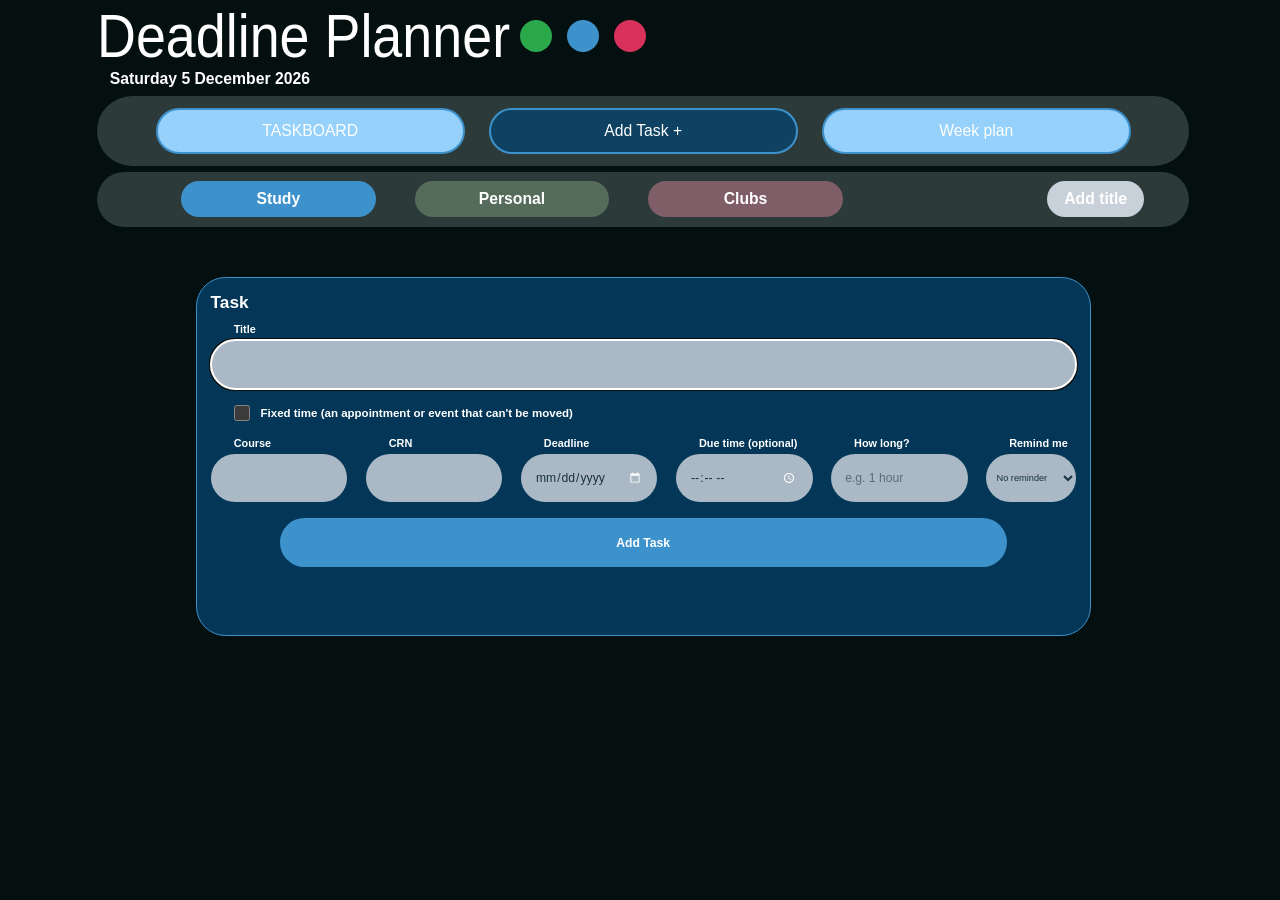
==== AddTask.html @ ea4d28c3 "Add files via upload" ====
<!DOCTYPE html>
<html lang="en">
<head>
    <meta charset="UTF-8">
    <meta name="viewport" content="width=device-width, initial-scale=1.0">
    <meta name="theme-color" content="#040f0f">
    <title>Add a task | Deadline Planner</title>
    <link rel="stylesheet" href="Study.css?v=6">
</head>
<body>
    <div class="planner-canvas planner-canvas--flow">
        <div class="planner-content">
            <header class="planner-header">
                <div class="title-row">
                    <h1>Deadline Planner</h1>
                    <div class="status-dots" role="img" aria-label="Task status colors">
                        <span class="status-dot status-dot--green"></span>
                        <span class="status-dot status-dot--blue"></span>
                        <span class="status-dot status-dot--pink"></span>
                    </div>
                </div>
                <p class="planner-date"><time datetime="2026-11-23">Monday 23 November 2026</time></p>
            </header>

            <main>
                <section class="task-toolbar task-toolbar--entry task-toolbar--three" aria-label="Taskboard actions">
                    <a class="taskboard-label taskboard-link" href="index.html">TASKBOARD</a>
                    <span class="add-task-button add-task-button--current" aria-current="page">Add Task +</span>
                    <a class="add-task-button" href="calendar.html">Week plan</a>
                </section>

                <nav class="category-nav" aria-label="Task categories">
                    <div class="category-list">
                        <button class="category category--study" data-category="study" type="button" aria-current="page">Study</button>
                        <button class="category category--personal" data-category="personal" type="button">Personal</button>
                        <button class="category category--clubs" data-category="clubs" type="button">Clubs</button>
                    </div>
                    <button class="add-category-button" type="button">Add title</button>
                </nav>

                <section class="task-entry-panel" aria-labelledby="task-entry-heading">
                    <h2 id="task-entry-heading">Task</h2>
                    <form id="task-form">
                        <label class="task-field task-field--title">
                            <span>Title</span>
                            <input name="title" type="text" maxlength="120" required autofocus>
                        </label>
                        <label class="task-fixed-toggle">
                            <input name="fixed" type="checkbox">
                            <span>Fixed time (an appointment or event that can't be moved)</span>
                        </label>
                        <div class="task-fields-grid">
                            <label class="task-field">
                                <span>Course</span>
                                <input name="course" type="text" maxlength="80">
                            </label>
                            <label class="task-field">
                                <span>CRN</span>
                                <input name="crn" type="text" maxlength="20">
                            </label>
                            <label class="task-field">
                                <span id="date-label">Deadline</span>
                                <input name="date" type="date">
                            </label>
                            <label class="task-field" id="start-time-field">
                                <span id="start-time-label">Due time (optional)</span>
                                <input name="startTime" type="time">
                            </label>
                            <label class="task-field">
                                <span>How long?</span>
                                <input name="duration" type="text" maxlength="40" placeholder="e.g. 1 hour">
                                <small id="duration-error" class="task-field__error" role="alert" hidden></small>
                            </label>
                            <label class="task-field task-field--reminder">
                                <span>Remind me</span>
                                <select name="reminder" aria-label="Remind me">
                                    <option value="">No reminder</option>
                                    <option value="10 minutes before">10 minutes before</option>
                                    <option value="1 hour before">1 hour before</option>
                                    <option value="1 day before">1 day before</option>
                                </select>
                            </label>
                        </div>
                        <div id="reminder-help" class="reminder-help" hidden>
                            <p id="reminder-help-text" class="reminder-help__text"></p>
                            <button id="enable-notifications" class="reminder-help__button" type="button" hidden>Turn on notifications</button>
                        </div>
                        <button class="task-submit-button" type="submit">Add Task</button>
                    </form>
                </section>
            </main>
        </div>
    </div>
    <script src="taskboard.js?v=9" defer></script>
</body>
</html>
---- Study.css ----
:root {
    color-scheme: dark;
    font-family: "Canva Sans", "Trebuchet MS", sans-serif;
    font-synthesis: none;
    text-rendering: optimizeLegibility;
    --canvas: #040f0f;
    --panel: #2d3a3a;
    --green: #2ba84a;
    --blue: #3e92cc;
    --pink: #d8315b;
}

* {
    box-sizing: border-box;
}

html,
body {
    min-width: 320px;
    min-height: 100%;
    margin: 0;
    background: var(--canvas);
}

body {
    color: #fff;
}

button,
input {
    color: inherit;
    font: inherit;
}

.planner-canvas {
    position: relative;
    width: min(100vw, 196.99vh, 1513px);
    aspect-ratio: 1513 / 768;
    margin: 0 auto;
    overflow: hidden;
    background: var(--canvas);
    container-type: inline-size;
    --accent-color: var(--blue);
    --accent-panel: rgba(4, 68, 113, 0.74);
    --accent-light: #95d1fb;
    --accent-field: #aab9c5;
    --accent-field-text: #18313f;
}

.planner-canvas[data-theme="personal"] {
    --accent-color: var(--green);
    --accent-panel: rgba(18, 77, 37, 0.74);
    --accent-light: #83d99a;
    --accent-field: #b1d7bc;
    --accent-field-text: #183922;
}

.planner-canvas[data-theme="clubs"] {
    --accent-color: var(--pink);
    --accent-panel: rgba(70, 15, 29, 0.74);
    --accent-light: #ed8ba1;
    --accent-field: #dfb3bf;
    --accent-field-text: #401826;
}

.planner-content {
    position: relative;
    left: 0.25cqw;
    width: 85.3cqw;
    margin: 0 auto;
    padding-top: 0;
}

.title-row {
    display: flex;
    align-items: center;
    gap: 1.1cqw;
    min-height: 5.66cqw;
    padding-left: 0;
}

.title-row h1 {
    margin: 0;
    font-size: 4.76cqw;
    font-weight: 400;
    line-height: 1.19;
    letter-spacing: 0;
    margin-right: -4.55cqw;
    transform: scaleX(0.884);
    transform-origin: left center;
    white-space: nowrap;
}

.status-dots {
    display: flex;
    align-items: center;
    gap: 1.15cqw;
}

.status-dot {
    width: 2.5cqw;
    aspect-ratio: 1;
    border-radius: 50%;
}

.status-dot--green {
    background: var(--green);
}

.status-dot--blue {
    background: var(--blue);
}

.status-dot--pink {
    background: var(--pink);
}

.planner-date {
    margin: -0.33cqw 0 0 0.97cqw;
    font-size: 1.23cqw;
    font-weight: 600;
    line-height: 1.4;
}

.task-toolbar {
    display: grid;
    grid-template-columns: 1fr 1fr;
    align-items: center;
    gap: 1.85cqw;
    height: 5.42cqw;
    margin-top: 0.48cqw;
    padding: 0 4.55cqw;
    border-radius: 4cqw;
    background: var(--panel);
}

.taskboard-label,
.add-task-button {
    display: flex;
    align-items: center;
    justify-content: center;
    height: 3.55cqw;
    margin: 0;
    border: 0.2cqw solid var(--accent-color);
    border-radius: 3cqw;
    font-size: 1.23cqw;
    font-weight: 400;
}

.taskboard-label {
    background: var(--accent-panel);
}

.add-task-button {
    background: var(--accent-light);
    cursor: pointer;
    color: #fff;
    text-decoration: none;
}

.add-task-button--current {
    background: var(--accent-panel);
    color: #fff;
    cursor: default;
    text-decoration: none;
}

.taskboard-link {
    color: #fff;
    text-decoration: none;
}

.task-toolbar--entry .taskboard-label {
    background: var(--accent-light);
}

.task-entry-panel {
    width: 82%;
    min-height: 28.1cqw;
    margin: 3.9cqw auto 0;
    padding: 1.15cqw 1.1cqw 1.25cqw;
    border: 0.1cqw solid var(--accent-color);
    border-radius: 2.3cqw;
    background: var(--accent-panel);
}

.task-entry-panel h2 {
    margin: 0 0 0.8cqw;
    font-size: 1.35cqw;
    font-weight: 600;
}

#task-form {
    display: grid;
    gap: 1.25cqw;
}

.task-field {
    display: grid;
    min-width: 0;
    gap: 0.35cqw;
    text-align: left;
}

.task-field > span {
    padding-left: 1.8cqw;
    font-size: 0.85cqw;
    font-weight: 600;
}

.task-field input,
.task-field select {
    width: 100%;
    min-width: 0;
    height: 3.8cqw;
    padding: 0 1.1cqw;
    border: 0;
    border-radius: 2cqw;
    outline-color: var(--accent-color);
    background: var(--accent-field);
    color: var(--accent-field-text);
    font-size: 0.95cqw;
}

.task-field input::placeholder {
    color: #596c79;
}

.task-fields-grid {
    display: grid;
    grid-template-columns: repeat(4, minmax(0, 1fr)) minmax(7cqw, 0.55fr);
    gap: 1.45cqw;
}

.task-field--reminder select {
    padding: 0 0.5cqw;
    font-size: 0.72cqw;
}

.task-submit-button {
    width: 84%;
    min-height: 3.8cqw;
    margin: 0 auto;
    border: 0;
    border-radius: 2cqw;
    background: var(--accent-color);
    color: #fff;
    font-size: 0.95cqw;
    font-weight: 600;
    cursor: pointer;
}

.task-submit-button:hover,
.add-task-button:hover {
    filter: brightness(1.08);
}

.task-card {
    display: flex;
    align-items: center;
    gap: 0.4cqw;
    min-height: 4cqw;
    padding: 0.25cqw 0.8cqw;
    border-radius: 2cqw;
    color: #fff;
    cursor: grab;
    user-select: none;
    text-align: left;
    transition: opacity 120ms ease, transform 120ms ease;
}

.task-card:active {
    cursor: grabbing;
}

.task-card:focus-visible {
    outline: 0.2cqw solid #fff;
    outline-offset: 0.15cqw;
}

.task-card--dragging {
    opacity: 0.45;
    transform: scale(0.98);
}

.task-column--drop-target {
    box-shadow: inset 0 0 0 0.25cqw rgba(255, 255, 255, 0.9);
}

.task-column--todo .task-card {
    background: var(--green);
}

.task-column--progress .task-card {
    background: var(--blue);
}

.task-column--done .task-card {
    background: var(--pink);
}

.task-card__details {
    flex: 1;
    min-width: 0;
}

.task-card__remove {
    display: grid;
    flex: 0 0 2.4cqw;
    width: 2.4cqw;
    height: 2.4cqw;
    place-items: center;
    padding: 0;
    border: 0;
    border-radius: 50%;
    background: rgba(0, 0, 0, 0.2);
    color: inherit;
    font-size: 1.55cqw;
    line-height: 1;
    cursor: pointer;
}

.task-card__remove:hover {
    background: rgba(0, 0, 0, 0.35);
}

.task-card__remove:focus-visible {
    outline: 0.15cqw solid #fff;
    outline-offset: 0.1cqw;
}

.task-card__title {
    display: block;
    font-size: 0.95cqw;
    font-weight: 600;
    overflow-wrap: anywhere;
}

.task-card__meta {
    display: block;
    margin-top: 0.15cqw;
    font-size: 0.65cqw;
    opacity: 0.85;
    overflow-wrap: anywhere;
}

.category-nav {
    display: flex;
    align-items: center;
    height: 4.3cqw;
    margin-top: 0.45cqw;
    padding: 0 3.5cqw;
    border-radius: 3cqw;
    background: var(--panel);
}

.category-list {
    display: flex;
    flex: 1 1 auto;
    gap: 3.05cqw;
    min-width: 0;
    margin-left: 3.05cqw;
    overflow-x: auto;
    overflow-y: hidden;
    scrollbar-width: thin;
}

.category,
.add-category-button {
    height: 2.87cqw;
    border: 0;
    border-radius: 2cqw;
    font-size: 1.23cqw;
    font-weight: 600;
    cursor: pointer;
}

.category {
    flex: 0 0 15.2cqw;
    width: 15.2cqw;
}

.category--study {
    background: #4f6472;
}

.category--personal {
    background: #566c5b;
}

.category--clubs {
    background: #805e67;
}

.category--study[aria-current="page"] {
    background: var(--blue);
}

.category--personal[aria-current="page"] {
    background: var(--green);
}

.category--clubs[aria-current="page"] {
    background: var(--pink);
}

.category--custom {
    background: var(--category-muted);
}

.category--custom[aria-current="page"] {
    background: var(--category-color);
}

.category-shell--custom {
    position: relative;
    flex: 0 0 15.2cqw;
    width: 15.2cqw;
}

.category-shell--custom .category {
    width: 100%;
    padding-right: 2.2cqw;
}

.category-remove {
    position: absolute;
    top: 50%;
    right: 0.55cqw;
    display: grid;
    width: 1.55cqw;
    height: 1.55cqw;
    padding: 0;
    transform: translateY(-50%);
    place-items: center;
    border: 0;
    border-radius: 50%;
    background: rgba(0, 0, 0, 0.28);
    color: #fff;
    font-size: 1.15cqw;
    line-height: 1;
    cursor: pointer;
}

.category-remove:hover {
    background: rgba(0, 0, 0, 0.48);
}

.add-category-button {
    flex: 0 0 7.6cqw;
    width: 7.6cqw;
    margin-left: auto;
    margin-right: 0;
    background: #c8d1d9;
}

.category-create-form {
    display: flex;
    flex: 0 0 auto;
    align-items: center;
    gap: 0.35cqw;
    margin-left: auto;
}

.category-create-form input,
.category-create-form button {
    height: 2.87cqw;
    border: 0;
    border-radius: 2cqw;
}

.category-create-form input {
    width: 9cqw;
    min-width: 0;
    padding: 0 0.7cqw;
    outline-color: var(--accent-color);
    background: var(--accent-field);
    color: var(--accent-field-text);
    font-size: 0.9cqw;
}

.category-create-form button {
    padding: 0 0.65cqw;
    background: var(--accent-color);
    color: #fff;
    cursor: pointer;
    font-size: 0.9cqw;
}

.category-create-form .category-create-cancel {
    background: var(--accent-panel);
}

.task-columns {
    display: grid;
    grid-template-columns: repeat(3, minmax(0, 20.6cqw));
    justify-content: space-between;
    margin-top: 5.2cqw;
}

.task-column--progress {
    transform: translateX(-0.6cqw);
}

.task-column {
    min-height: 27cqw;
    padding: 0.3cqw 1cqw 1cqw;
    overflow: visible;
    border: 0.1cqw solid;
    border-radius: 2.3cqw;
    text-align: center;
}

.task-column h2 {
    margin: 0;
    font-size: 2.38cqw;
    font-weight: 400;
    line-height: 3.3cqw;
}

.task-column--todo {
    border-color: var(--green);
    background: rgba(43, 168, 74, 0.61);
}

.task-column--progress {
    border-color: var(--blue);
    background: rgba(4, 68, 113, 0.74);
}

.task-column--done {
    border-color: var(--pink);
    background: #460f1d;
}

.task-list {
    display: grid;
    gap: 0.8cqw;
    margin: 2.15cqw 0 0;
    padding: 0;
    list-style: none;
}

.quick-add {
    display: block;
    height: 3.2cqw;
    margin-top: 0.2cqw;
    border-radius: 2cqw;
    background: rgba(43, 168, 74, 0.61);
}

.quick-add input {
    width: 100%;
    height: 100%;
    padding: 0 0.6cqw;
    border: 0;
    outline-color: #b7dfc2;
    border-radius: inherit;
    background: transparent;
    color: #fff;
    font-size: 0.7cqw;
    text-align: center;
}

.quick-add input::placeholder {
    color: #9cb790;
    opacity: 1;
}

.site-footer {
    position: absolute;
    right: 0;
    bottom: 0;
    left: 0;
    display: flex;
    align-items: center;
    justify-content: space-between;
    height: 1.72cqw;
    padding: 0 0.65cqw;
    border-top: 0.07cqw solid #263333;
    background: var(--canvas);
    font-size: 0.48cqw;
    font-weight: 600;
}

.footer-links {
    display: flex;
    gap: 2cqw;
}

.footer-links button {
    padding: 0;
    border: 0;
    background: none;
    cursor: pointer;
}

.canva-credit {
    padding: 0.2cqw 0.5cqw;
    border-radius: 1cqw;
    background: #2d3a3a;
    color: #fff;
    text-decoration: none;
}

.visually-hidden {
    position: absolute;
    width: 1px;
    height: 1px;
    padding: 0;
    overflow: hidden;
    clip: rect(0, 0, 0, 0);
    white-space: nowrap;
    border: 0;
}

@media (max-width: 680px) {
    .planner-canvas {
        width: 100%;
        min-height: 100vh;
        aspect-ratio: auto;
        overflow: visible;
    }

    .planner-content {
        left: 0;
        width: auto;
        padding: 24px 20px 70px;
    }

    .title-row {
        gap: 12px;
        min-height: 0;
        padding-left: 0;
    }

    .title-row h1 {
        font-size: clamp(30px, 8vw, 42px);
        margin-right: 0;
        transform: none;
        white-space: normal;
    }

    .status-dots {
        gap: 8px;
    }

    .status-dot {
        width: 12px;
        min-width: 12px;
    }

    .planner-date {
        margin: 8px 0 20px;
        font-size: 13px;
    }

    .task-toolbar {
        gap: 12px;
        height: auto;
        margin: 0;
        padding: 12px;
        border-radius: 24px;
    }

    .taskboard-label,
    .add-task-button {
        min-height: 42px;
        height: auto;
        border-width: 2px;
        border-radius: 24px;
        font-size: 12px;
    }

    .category-nav {
        flex-wrap: wrap;
        gap: 10px;
        height: auto;
        margin-top: 10px;
        padding: 12px;
        border-radius: 20px;
    }

    .category-list {
        flex: 1 1 100%;
        gap: 8px;
        margin: 0;
    }

    .category,
    .add-category-button {
        width: auto;
        min-height: 38px;
        height: auto;
        border-radius: 20px;
        font-size: 12px;
    }

    .category {
        flex: 0 0 auto;
        min-width: 100px;
    }

    .category-shell--custom {
        flex: 0 0 auto;
        width: 132px;
    }

    .category-shell--custom .category {
        width: 100%;
        padding-right: 34px;
    }

    .category-remove {
        right: 7px;
        width: 24px;
        height: 24px;
        font-size: 18px;
    }

    .add-category-button {
        flex: 0 0 auto;
        min-width: 100px;
        margin: 0 0 0 auto;
    }

    .category-create-form {
        gap: 6px;
        margin-left: auto;
    }

    .category-create-form input {
        width: 120px;
        height: 38px;
        padding: 0 12px;
        border-radius: 20px;
        font-size: 12px;
    }

    .category-create-form button {
        min-width: 38px;
        height: 38px;
        padding: 0 10px;
        border-radius: 20px;
        font-size: 12px;
    }

    .task-entry-panel {
        width: 100%;
        min-height: 0;
        margin-top: 24px;
        padding: 16px;
        border-width: 1px;
        border-radius: 24px;
    }

    .task-entry-panel h2 {
        margin-bottom: 12px;
        font-size: 18px;
    }

    #task-form {
        gap: 16px;
    }

    .task-field {
        gap: 5px;
    }

    .task-field > span {
        padding-left: 10px;
        font-size: 12px;
    }

    .task-field input,
    .task-field select {
        height: 40px;
        padding: 0 12px;
        border-radius: 20px;
        font-size: 13px;
    }

    .task-fields-grid {
        grid-template-columns: repeat(2, minmax(0, 1fr));
        gap: 12px;
    }

    .task-field--reminder select {
        font-size: 12px;
    }

    .task-submit-button {
        width: 100%;
        min-height: 42px;
        border-radius: 24px;
        font-size: 13px;
    }

    .task-columns {
        grid-template-columns: 1fr;
        gap: 18px;
        margin-top: 28px;
    }

    .task-column {
        transform: none;
        height: auto;
        min-height: 280px;
        padding: 8px 14px 14px;
        border-width: 1px;
        border-radius: 24px;
    }

    .task-column h2 {
        font-size: 24px;
        line-height: 34px;
    }

    .task-list {
        gap: 8px;
        margin-top: 12px;
    }

    .quick-add {
        height: 26px;
        border-radius: 18px;
    }

    .task-card {
        min-height: 56px;
        padding: 6px 12px;
        border-radius: 18px;
    }

    .task-card__title {
        font-size: 12px;
    }

    .task-card__meta {
        font-size: 9px;
    }

    .task-card__remove {
        flex-basis: 32px;
        width: 32px;
        height: 32px;
        font-size: 22px;
    }

    .task-card__remove:focus-visible {
        outline-width: 2px;
        outline-offset: 2px;
    }

    .task-card:focus-visible {
        outline-width: 2px;
        outline-offset: 2px;
    }

    .task-column--drop-target {
        box-shadow: inset 0 0 0 2px rgba(255, 255, 255, 0.9);
    }

    .quick-add {
        margin-top: 8px;
    }

    .quick-add input {
        padding: 0 8px;
        font-size: 11px;
    }

    .site-footer {
        position: static;
        height: 38px;
        padding: 0 10px;
        border-top-width: 1px;
        font-size: 8px;
    }

    .footer-links {
        gap: 12px;
    }

    .canva-credit {
        padding: 4px 8px;
        border-radius: 12px;
    }
}

/* ---------- Week plan, fixed-time tasks and editing ---------- */

/* Pages that need to grow taller than the fixed-ratio canvas */
.planner-canvas--flow {
    aspect-ratio: auto;
    min-height: 100vh;
    overflow: visible;
}

.planner-canvas--flow .planner-content {
    padding-bottom: 4cqw;
}

.task-toolbar--three {
    grid-template-columns: repeat(3, minmax(0, 1fr));
}

.task-field[hidden] {
    display: none;
}

.task-fields-grid:has(#start-time-field:not([hidden])) {
    grid-template-columns: repeat(5, minmax(0, 1fr)) minmax(7cqw, 0.55fr);
}

.task-fixed-toggle {
    display: flex;
    align-items: center;
    gap: 0.8cqw;
    padding-left: 1.8cqw;
    font-size: 0.9cqw;
    font-weight: 600;
    text-align: left;
    cursor: pointer;
}

.task-fixed-toggle input {
    width: 1.3cqw;
    height: 1.3cqw;
    margin: 0;
    accent-color: var(--accent-color);
    cursor: pointer;
}

.task-cancel-link {
    display: block;
    width: fit-content;
    margin: 0 auto;
    color: #fff;
    font-size: 0.85cqw;
    opacity: 0.85;
}

.task-card__edit {
    flex: 0 0 auto;
    padding: 0.35cqw 0.7cqw;
    border-radius: 2cqw;
    background: rgba(0, 0, 0, 0.2);
    color: inherit;
    font-size: 0.65cqw;
    font-weight: 600;
    text-decoration: none;
}

.task-card__edit:hover {
    background: rgba(0, 0, 0, 0.35);
}

.task-card__edit:focus-visible {
    outline: 0.15cqw solid #fff;
    outline-offset: 0.1cqw;
}

@media (max-width: 680px) {
    .planner-canvas--flow {
        min-height: 100vh;
    }

    .task-toolbar--three {
        gap: 8px;
        padding: 10px;
    }

    .task-toolbar--three .taskboard-label,
    .task-toolbar--three .add-task-button {
        font-size: 11px;
        padding: 0 4px;
        text-align: center;
    }

    .task-fields-grid:has(#start-time-field:not([hidden])) {
        grid-template-columns: repeat(2, minmax(0, 1fr));
    }

    .task-fixed-toggle {
        gap: 10px;
        padding-left: 4px;
        font-size: 13px;
    }

    .task-fixed-toggle input {
        width: 20px;
        height: 20px;
    }

    .task-cancel-link {
        font-size: 13px;
    }

    .task-card__edit {
        padding: 6px 12px;
        font-size: 11px;
    }
}

.task-field__error {
    margin-top: 6px;
    color: #ff8aa5;
    font-size: 13px;
    line-height: 1.4;
}

.task-field__error[hidden] {
    display: none;
}

/* ---- Overdue / due-soon cards ---- */
.task-card--overdue {
    box-shadow: 0 0 0 0.2cqw #ff5a5a;
}

.task-card--soon {
    box-shadow: 0 0 0 0.2cqw #ffb020;
}

.task-card__badge {
    display: inline-block;
    margin-top: 0.15cqw;
    padding: 0.05cqw 0.5cqw;
    border-radius: 1cqw;
    font-size: 0.62cqw;
    font-weight: 700;
    color: #1a1a1a;
}

.task-card__badge--overdue {
    background: #ff5a5a;
}

.task-card__badge--soon {
    background: #ffb020;
}

/* ---- Backup buttons ---- */
.data-tools {
    position: absolute;
    top: 1.3cqw;
    right: 0;
    display: flex;
    flex-wrap: wrap;
    align-items: center;
    justify-content: flex-end;
    gap: 0.5cqw 1cqw;
    max-width: 45cqw;
}

.data-tools__button {
    padding: 0.5cqw 1.4cqw;
    border: 0;
    border-radius: 2cqw;
    background: var(--accent-color);
    color: #fff;
    font: inherit;
    font-size: 0.85cqw;
    font-weight: 700;
    cursor: pointer;
}

.data-tools__button:hover {
    filter: brightness(1.12);
}

.data-tools__button:focus-visible {
    outline: 0.15cqw solid #fff;
    outline-offset: 0.15cqw;
}

.data-tools__status {
    margin: 0;
    font-size: 0.85cqw;
    color: #fff;
}

.data-tools__status[data-tone="error"] {
    color: #ff8a8a;
}

@media (max-width: 760px) {
    .task-card__badge {
        font-size: 11px;
        padding: 1px 8px;
    }

    .data-tools {
        position: static;
        justify-content: flex-start;
        max-width: none;
        gap: 10px;
        margin: 12px 0 16px;
    }

    .data-tools__button,
    .data-tools__status {
        font-size: 14px;
    }

    .data-tools__button {
        padding: 8px 18px;
    }
}

/* ---- Reminders ---- */
.reminder-help {
    display: flex;
    flex-wrap: wrap;
    align-items: center;
    gap: 0.6cqw 1cqw;
    margin: 0.9cqw 1.8cqw 0;
}

.reminder-help[hidden],
.reminder-help__button[hidden] {
    display: none;
}

.reminder-help__text {
    margin: 0;
    flex: 1 1 30cqw;
    font-size: 0.8cqw;
    line-height: 1.45;
    text-align: left;
}

.reminder-help__button {
    padding: 0.45cqw 1.2cqw;
    border: 0;
    border-radius: 2cqw;
    background: var(--accent-color);
    color: #fff;
    font: inherit;
    font-size: 0.8cqw;
    font-weight: 700;
    cursor: pointer;
}

.reminder-help__button:hover {
    filter: brightness(1.12);
}

.reminder-toasts {
    position: fixed;
    top: 16px;
    right: 16px;
    z-index: 1000;
    display: grid;
    gap: 10px;
    width: min(360px, calc(100vw - 32px));
}

.reminder-toast {
    display: flex;
    align-items: flex-start;
    justify-content: space-between;
    gap: 12px;
    padding: 12px 14px;
    border-radius: 14px;
    background: #2d3a3a;
    color: #fff;
    box-shadow: 0 0 0 2px #ffb020, 0 8px 24px rgba(0, 0, 0, 0.45);
    font-size: 14px;
    line-height: 1.4;
    text-align: left;
}

.reminder-toast strong {
    display: block;
    color: #ffb020;
}

.reminder-toast__dismiss {
    flex: 0 0 auto;
    padding: 6px 12px;
    border: 0;
    border-radius: 14px;
    background: rgba(255, 255, 255, 0.18);
    color: #fff;
    font: inherit;
    font-size: 13px;
    font-weight: 700;
    cursor: pointer;
}

.reminder-toast__dismiss:hover {
    background: rgba(255, 255, 255, 0.3);
}

@media (max-width: 760px) {
    .reminder-help {
        margin: 12px 0 0;
        gap: 8px 12px;
    }

    .reminder-help__text {
        flex: 1 1 100%;
        font-size: 13px;
    }

    .reminder-help__button {
        padding: 8px 18px;
        font-size: 14px;
    }
}
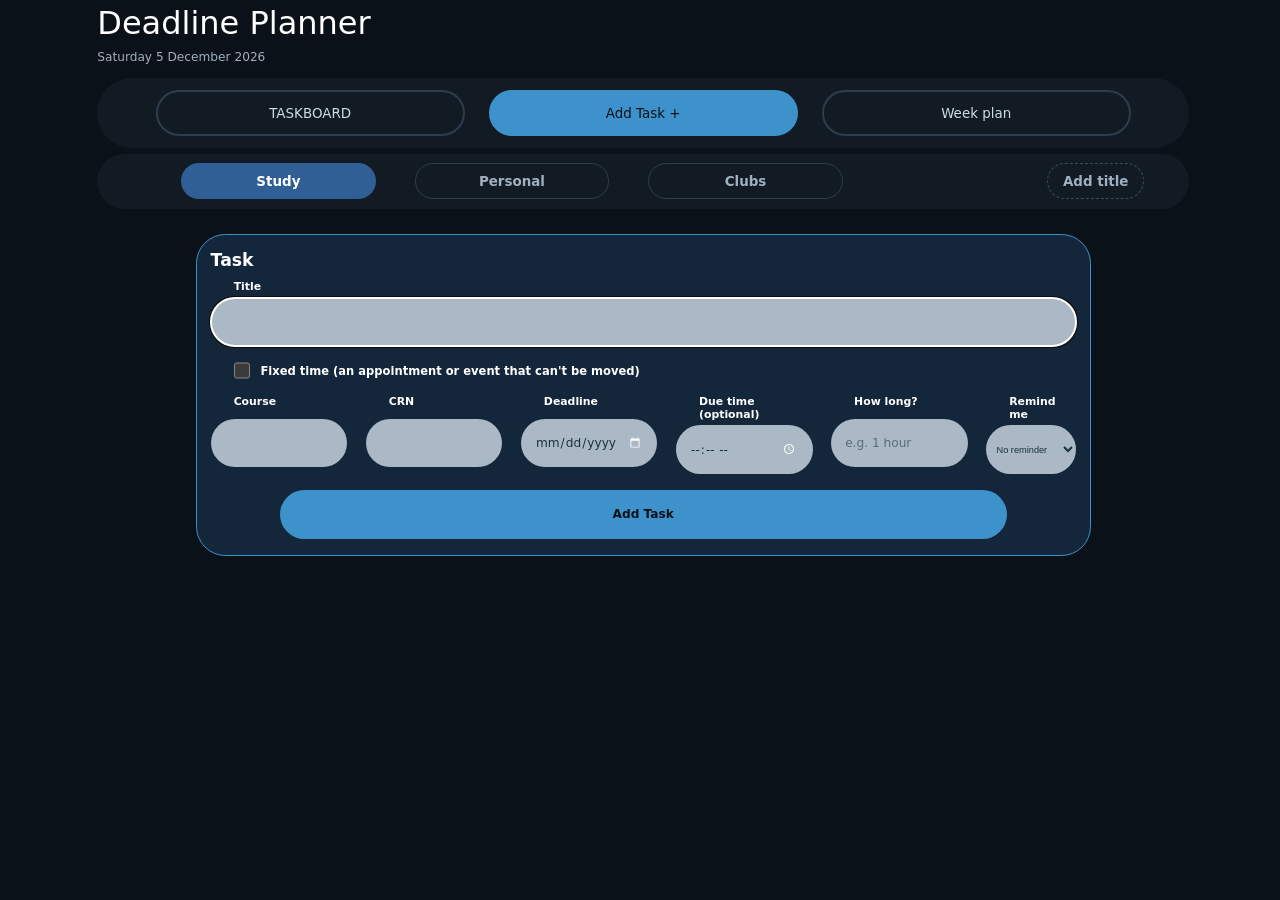
==== commit 2144c8f9: "Update AddTask.html" ====
--- a/AddTask.html
+++ b/AddTask.html
@@ -5,7 +5,7 @@
     <meta name="viewport" content="width=device-width, initial-scale=1.0">
     <meta name="theme-color" content="#040f0f">
     <title>Add a task | Deadline Planner</title>
-    <link rel="stylesheet" href="Study.css?v=6">
+    <link rel="stylesheet" href="Study.css?v=7">
 </head>
 <body>
     <div class="planner-canvas planner-canvas--flow">
--- a/Study.css
+++ b/Study.css
@@ -1210,3 +1210,277 @@
         font-size: 14px;
     }
 }
+
+/* ==========================================================================
+   Palette refresh (colours only, no layout changes)
+   Calmer dark base, readable nav buttons, status colours on the columns.
+   ========================================================================== */
+
+:root {
+    --canvas: #0b1118;
+    --panel: #121b24;
+}
+
+.planner-canvas {
+    --accent-panel: #14263a;
+    --accent-on: #0b1118;
+}
+
+.planner-canvas[data-theme="personal"] {
+    --accent-panel: #13291c;
+}
+
+.planner-canvas[data-theme="clubs"] {
+    --accent-panel: #3a1623;
+    --accent-on: #fff;
+}
+
+/* The three dots next to the title no longer match the column colours. */
+.status-dots {
+    display: none;
+}
+
+/* Navigation: the current page is the one filled button, the others are outlined. */
+.add-task-button,
+.task-toolbar--entry .taskboard-label {
+    border-color: #2d3d4d;
+    background: transparent;
+    color: #cfdbe6;
+}
+
+.add-task-button:hover,
+.task-toolbar--entry .taskboard-link:hover {
+    border-color: var(--accent-color);
+    background: rgba(255, 255, 255, 0.06);
+    filter: none;
+}
+
+.taskboard-label,
+.add-task-button--current {
+    border-color: var(--accent-color);
+    background: var(--accent-color);
+    color: var(--accent-on);
+}
+
+.task-toolbar--entry .taskboard-link {
+    color: #cfdbe6;
+}
+
+/* Buttons that sat white-on-colour now use dark text on the accent colour. */
+.task-submit-button,
+.data-tools__button,
+.reminder-help__button,
+.category-create-form button,
+.ai-button {
+    color: var(--accent-on);
+}
+
+.category-create-form .category-create-cancel {
+    color: #fff;
+}
+
+/* Category tabs: quiet when inactive, coloured when selected. */
+.category {
+    border: 1px solid #2d3d4d;
+    background: transparent;
+    color: #9fb0c0;
+}
+
+.category--study,
+.category--personal,
+.category--clubs,
+.category--custom {
+    background: transparent;
+}
+
+.category--study[aria-current="page"] {
+    border-color: transparent;
+    background: #2f5f94;
+    color: #fff;
+}
+
+.category--personal[aria-current="page"] {
+    border-color: transparent;
+    background: #2f6b45;
+    color: #fff;
+}
+
+.category--clubs[aria-current="page"] {
+    border-color: transparent;
+    background: #8a3350;
+    color: #fff;
+}
+
+.category--custom[aria-current="page"] {
+    border-color: transparent;
+    background: var(--category-color);
+    color: #fff;
+}
+
+.add-category-button {
+    border: 1px dashed #3a4c5d;
+    background: transparent;
+    color: #9fb0c0;
+}
+
+/* Columns: one neutral card colour, a coloured top edge says which status it is. */
+.task-column {
+    border-color: #1d2a37;
+}
+
+.task-column--todo {
+    border-color: #1d2a37;
+    background: #121b24;
+}
+
+.task-column--progress {
+    border-color: #1d2a37;
+    background: #121b24;
+}
+
+.task-column--done {
+    border-color: #1d2a37;
+    background: #121b24;
+}
+
+.task-column--todo .task-card,
+.task-column--progress .task-card,
+.task-column--done .task-card {
+    background: #1c2733;
+}
+
+.task-card__remove,
+.task-card__edit {
+    background: rgba(255, 255, 255, 0.1);
+}
+
+.task-card__remove:hover,
+.task-card__edit:hover {
+    background: rgba(255, 255, 255, 0.2);
+}
+
+.quick-add {
+    border: 1px dashed #2d3d4d;
+    background: transparent;
+}
+
+.quick-add input {
+    outline-color: #5fa0e0;
+}
+
+.quick-add input::placeholder {
+    color: #7d90a2;
+}
+
+.reminder-toast {
+    background: #1c2733;
+}
+
+/* Status colour: a flat bar along the top of each column (no change to the column's size). */
+.task-column {
+    position: relative;
+}
+
+.task-column::before {
+    content: "";
+    position: absolute;
+    top: 0;
+    left: 14%;
+    right: 14%;
+    height: 0.3cqw;
+    border-radius: 0 0 0.3cqw 0.3cqw;
+    background: #7f9bb8;
+    pointer-events: none;
+}
+
+.task-column--progress::before {
+    background: #e0a43a;
+}
+
+.task-column--done::before {
+    background: #4caf6a;
+}
+
+@media (min-width: 681px) {
+    .task-column h2 {
+        font-size: 1.9cqw;
+        font-weight: 500;
+    }
+}
+
+@media (max-width: 680px) {
+    .task-column::before {
+        height: 4px;
+        border-radius: 0 0 4px 4px;
+    }
+}
+
+/* ==========================================================================
+   Closer match to the design mockup (desktop sizes only, CSS only).
+   Cleaner system font, smaller title, tighter spacing, shorter columns.
+   ========================================================================== */
+
+:root {
+    font-family: system-ui, -apple-system, "Segoe UI", Roboto, "Helvetica Neue", Arial, sans-serif;
+}
+
+@media (min-width: 681px) {
+    .title-row {
+        min-height: 3.6cqw;
+    }
+
+    .title-row h1 {
+        margin-right: 0;
+        font-size: 2.5cqw;
+        font-weight: 500;
+        line-height: 1.2;
+        transform: none;
+    }
+
+    .planner-date {
+        margin: 0.2cqw 0 1cqw 0;
+        font-size: 0.95cqw;
+        font-weight: 400;
+        color: #9fb0c0;
+    }
+
+    .task-toolbar {
+        margin-top: 0;
+    }
+
+    .taskboard-label,
+    .add-task-button {
+        font-size: 1.05cqw;
+        font-weight: 500;
+    }
+
+    .category,
+    .add-category-button {
+        font-size: 1.05cqw;
+    }
+
+    .task-columns {
+        margin-top: 1.8cqw;
+    }
+
+    .task-column {
+        min-height: 19cqw;
+        text-align: left;
+    }
+
+    .task-column h2 {
+        padding-left: 0.9cqw;
+        font-size: 1.15cqw;
+        font-weight: 500;
+        line-height: 2.6cqw;
+    }
+
+    .task-list {
+        margin-top: 0.4cqw;
+    }
+
+    .task-entry-panel {
+        min-height: 0;
+        margin-top: 2cqw;
+    }
+}
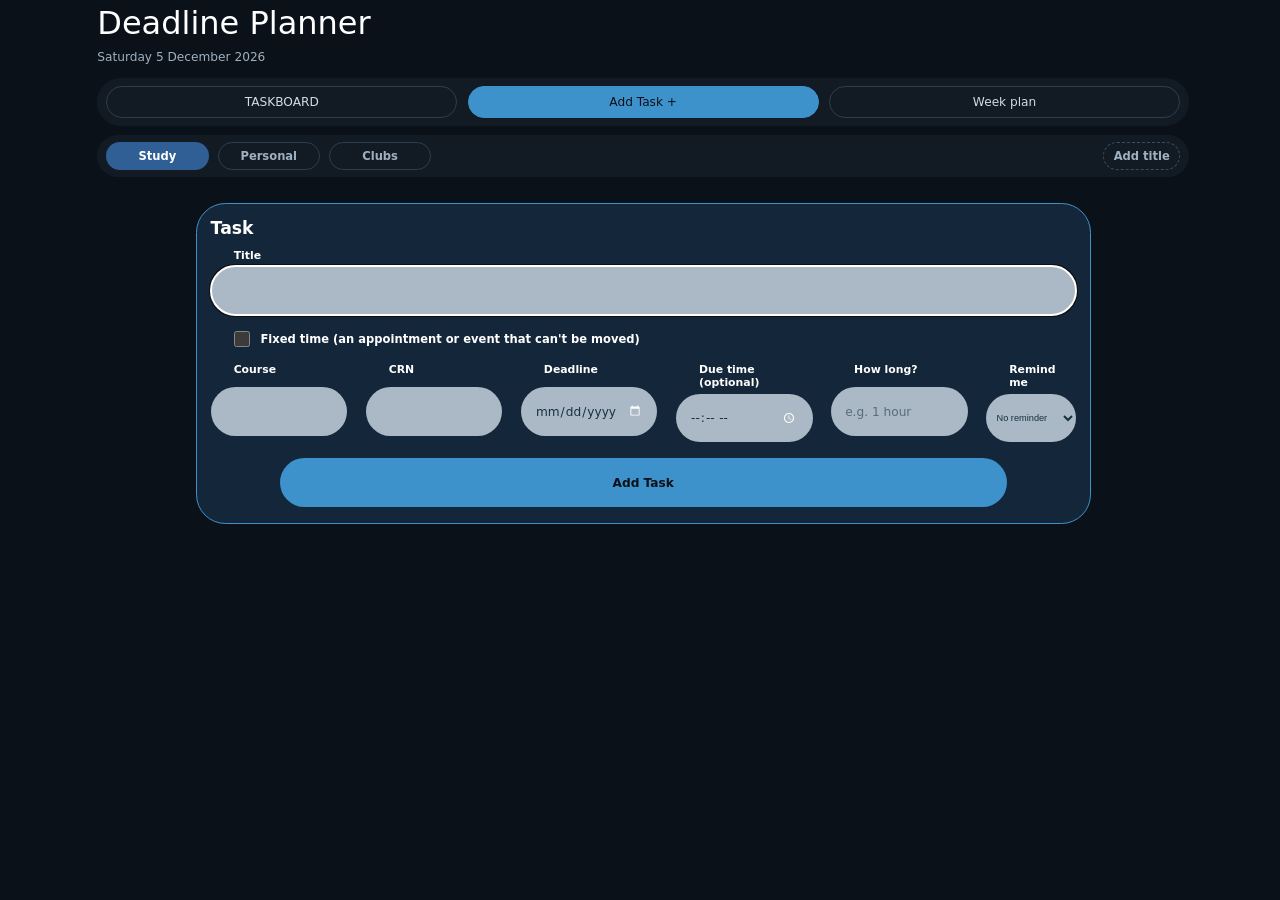
==== commit e50bb7ae: "Add files via upload" ====
--- a/AddTask.html
+++ b/AddTask.html
@@ -5,7 +5,7 @@
     <meta name="viewport" content="width=device-width, initial-scale=1.0">
     <meta name="theme-color" content="#040f0f">
     <title>Add a task | Deadline Planner</title>
-    <link rel="stylesheet" href="Study.css?v=7">
+    <link rel="stylesheet" href="Study.css?v=8">
 </head>
 <body>
     <div class="planner-canvas planner-canvas--flow">
--- a/Study.css
+++ b/Study.css
@@ -1484,3 +1484,86 @@
         margin-top: 2cqw;
     }
 }
+
+/* ==========================================================================
+   Layout match to the mockup (desktop sizes only, CSS only):
+   compact nav, small left-aligned category tabs, three equal columns.
+   ========================================================================== */
+
+@media (min-width: 681px) {
+    .data-tools {
+        top: 0.9cqw;
+    }
+
+    .data-tools__button {
+        border: 1px solid #2d3d4d;
+        background: transparent;
+        color: #cfdbe6;
+        font-size: 0.8cqw;
+        font-weight: 500;
+    }
+
+    .data-tools__button:hover {
+        border-color: var(--accent-color);
+        background: rgba(255, 255, 255, 0.06);
+    }
+
+    .task-toolbar {
+        height: 3.7cqw;
+        gap: 0.8cqw;
+        padding: 0 0.7cqw;
+    }
+
+    .taskboard-label,
+    .add-task-button {
+        height: 2.5cqw;
+        border-width: 1px;
+        font-size: 0.95cqw;
+    }
+
+    .category-nav {
+        height: 3.3cqw;
+        margin-top: 0.7cqw;
+        padding: 0 0.7cqw;
+    }
+
+    .category-list {
+        gap: 0.7cqw;
+        margin-left: 0;
+    }
+
+    .category,
+    .add-category-button {
+        height: 2.2cqw;
+        font-size: 0.9cqw;
+    }
+
+    .category {
+        flex: 0 0 8cqw;
+        width: 8cqw;
+    }
+
+    .category-shell--custom {
+        flex: 0 0 8cqw;
+        width: 8cqw;
+    }
+
+    .add-category-button {
+        flex: 0 0 6cqw;
+        width: 6cqw;
+    }
+
+    .task-columns {
+        grid-template-columns: repeat(3, minmax(0, 1fr));
+        gap: 1.1cqw;
+        margin-top: 1.2cqw;
+    }
+
+    .task-column--progress {
+        transform: none;
+    }
+
+    .task-column {
+        min-height: 21cqw;
+    }
+}
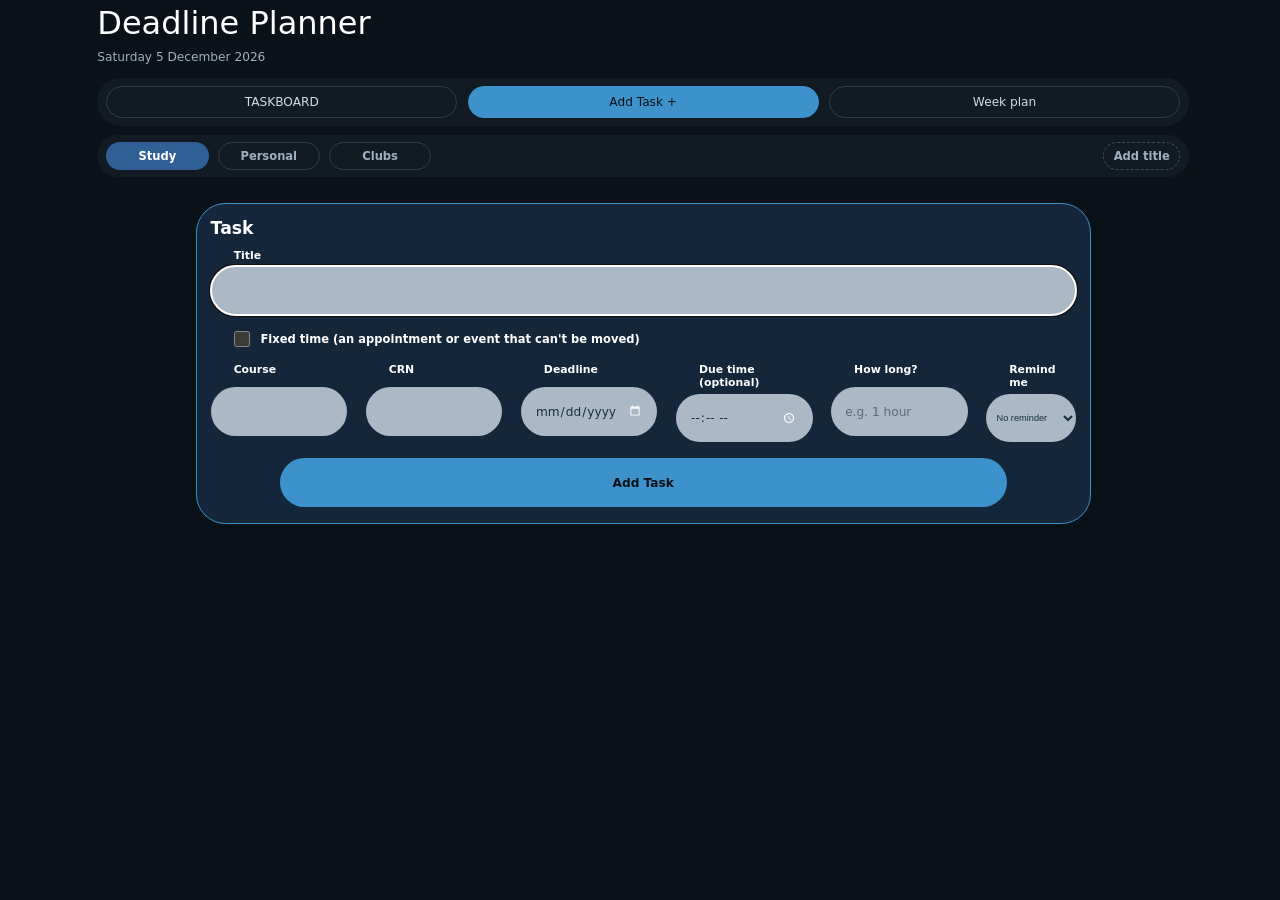
==== commit 08b4db1a: "Add files via upload" ====
--- a/AddTask.html
+++ b/AddTask.html
@@ -5,7 +5,7 @@
     <meta name="viewport" content="width=device-width, initial-scale=1.0">
     <meta name="theme-color" content="#040f0f">
     <title>Add a task | Deadline Planner</title>
-    <link rel="stylesheet" href="Study.css?v=8">
+    <link rel="stylesheet" href="Study.css?v=9">
 </head>
 <body>
     <div class="planner-canvas planner-canvas--flow">
@@ -91,6 +91,6 @@
             </main>
         </div>
     </div>
-    <script src="taskboard.js?v=9" defer></script>
+    <script src="taskboard.js?v=10" defer></script>
 </body>
 </html>
--- a/Study.css
+++ b/Study.css
@@ -1567,3 +1567,61 @@
         min-height: 21cqw;
     }
 }
+
+/* ==========================================================================
+   Cards and column counts, as in the mockup.
+   ========================================================================== */
+
+.task-column__count {
+    margin-left: 0.2em;
+    color: #9fb0c0;
+    font-size: 0.8em;
+    font-weight: 400;
+}
+
+.task-card--overdue {
+    box-shadow: 0 0 0 1px #ff5a5a;
+}
+
+.task-card--soon {
+    box-shadow: 0 0 0 1px #e0a43a;
+}
+
+.task-card__badge--soon {
+    background: #e0a43a;
+}
+
+@media (min-width: 681px) {
+    .task-card {
+        min-height: 3.6cqw;
+        padding: 0.6cqw 0.7cqw 0.6cqw 0.9cqw;
+        border-left: 0.25cqw solid var(--accent-color);
+        border-radius: 0.8cqw;
+    }
+
+    .task-card__title {
+        font-size: 1cqw;
+        font-weight: 500;
+    }
+
+    .task-card__meta {
+        margin-top: 0.3cqw;
+        color: #9fb0c0;
+        font-size: 0.78cqw;
+        opacity: 1;
+    }
+
+    .task-card__badge {
+        font-size: 0.7cqw;
+        font-weight: 500;
+        margin-top: 0.3cqw;
+    }
+
+    .task-list {
+        gap: 0.7cqw;
+    }
+
+    .quick-add {
+        border-radius: 0.8cqw;
+    }
+}
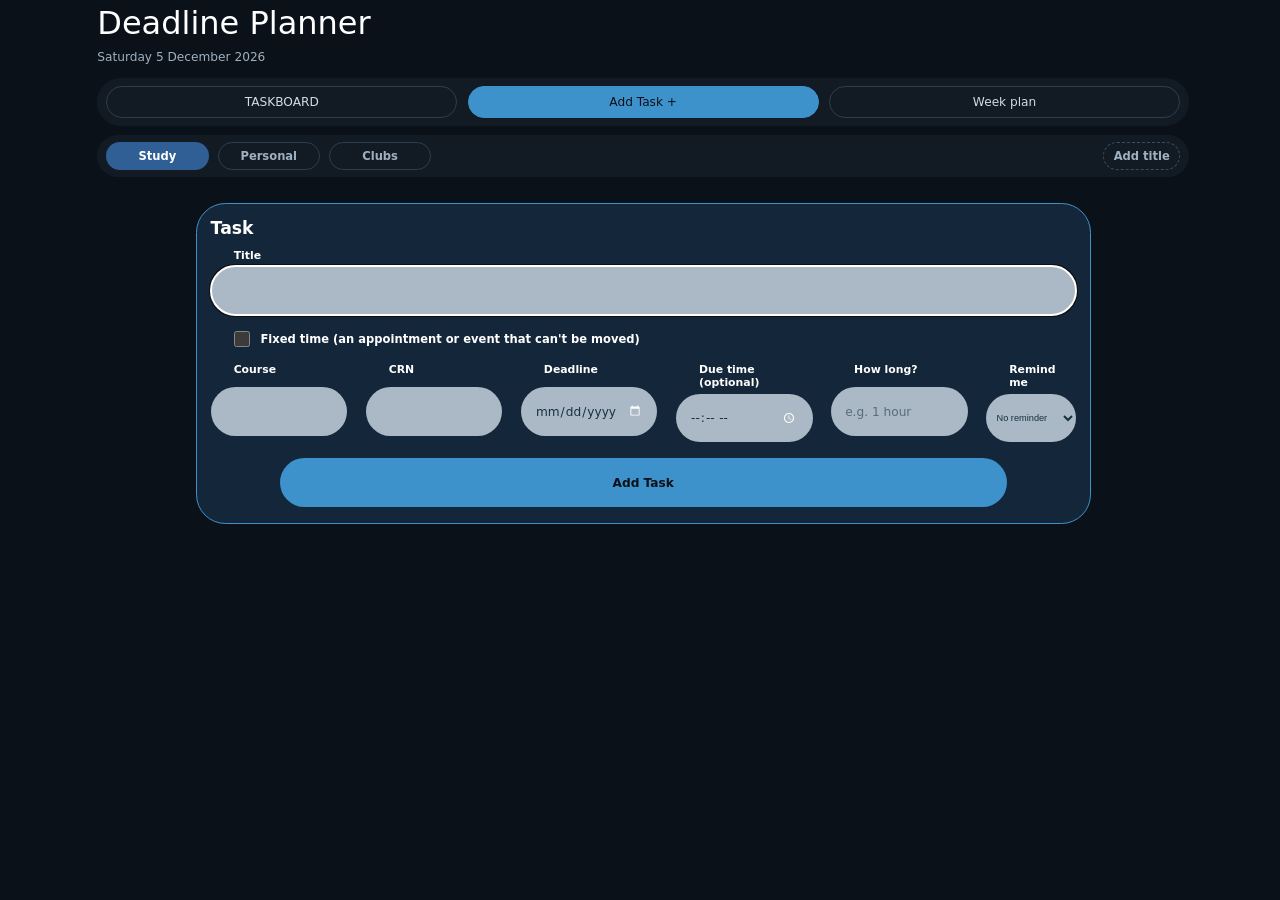
==== commit 3d5b1283: "Add files via upload" ====
--- a/AddTask.html
+++ b/AddTask.html
@@ -5,7 +5,7 @@
     <meta name="viewport" content="width=device-width, initial-scale=1.0">
     <meta name="theme-color" content="#040f0f">
     <title>Add a task | Deadline Planner</title>
-    <link rel="stylesheet" href="Study.css?v=9">
+    <link rel="stylesheet" href="Study.css?v=11">
 </head>
 <body>
     <div class="planner-canvas planner-canvas--flow">
--- a/Study.css
+++ b/Study.css
@@ -1625,3 +1625,17 @@
         border-radius: 0.8cqw;
     }
 }
+
+/* ==========================================================================
+   Taskboard page: end where the content ends (no empty band below the columns).
+   The fixed-ratio canvas made the page taller than its content.
+   ========================================================================== */
+.planner-canvas--board {
+    aspect-ratio: auto;
+    min-height: 0;
+    overflow: visible;
+}
+
+.planner-canvas--board .planner-content {
+    padding-bottom: 3cqw;
+}
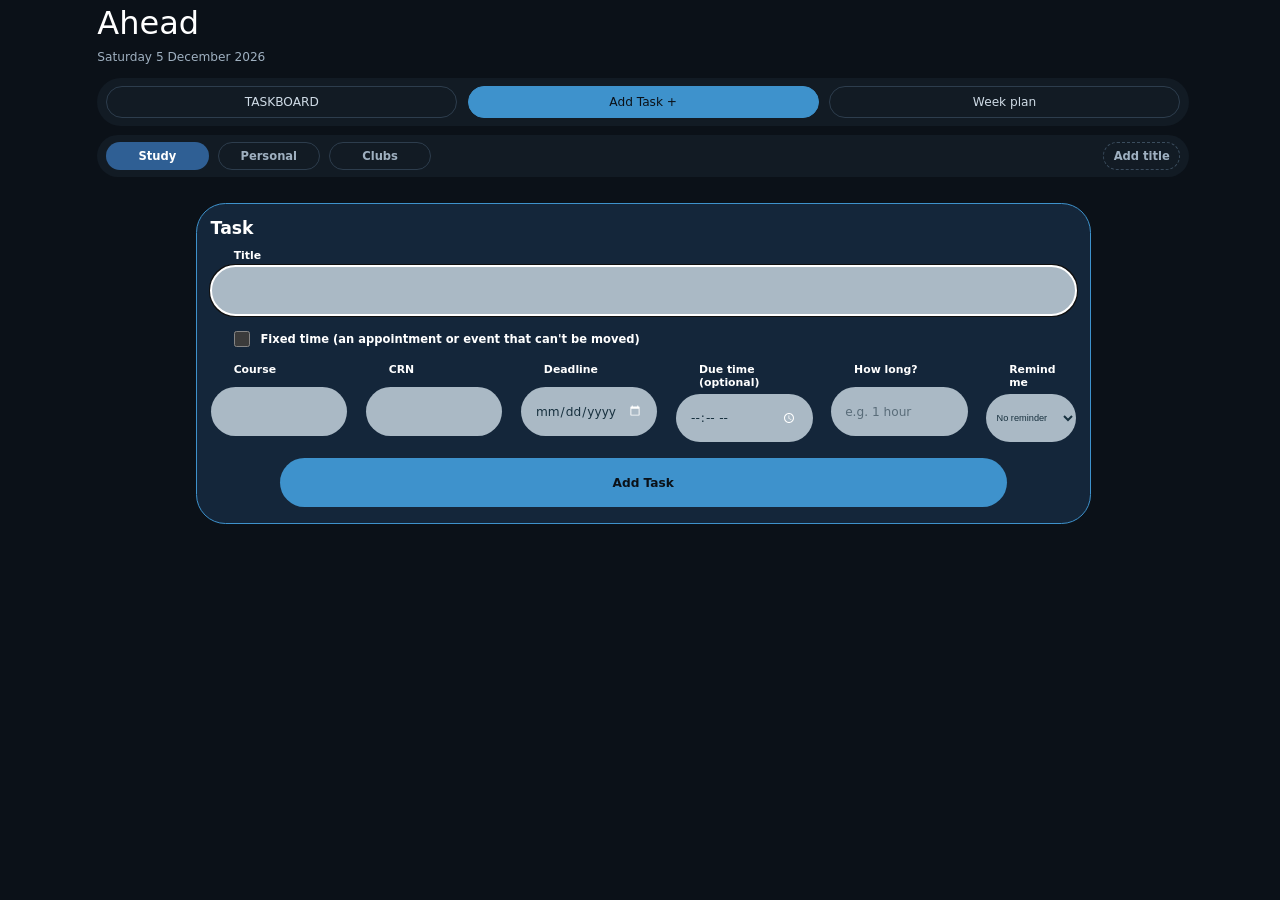
==== commit 0b71a4f0: "Update AddTask.html" ====
--- a/AddTask.html
+++ b/AddTask.html
@@ -12,7 +12,7 @@
         <div class="planner-content">
             <header class="planner-header">
                 <div class="title-row">
-                    <h1>Deadline Planner</h1>
+                    <h1>Ahead</h1>
                     <div class="status-dots" role="img" aria-label="Task status colors">
                         <span class="status-dot status-dot--green"></span>
                         <span class="status-dot status-dot--blue"></span>
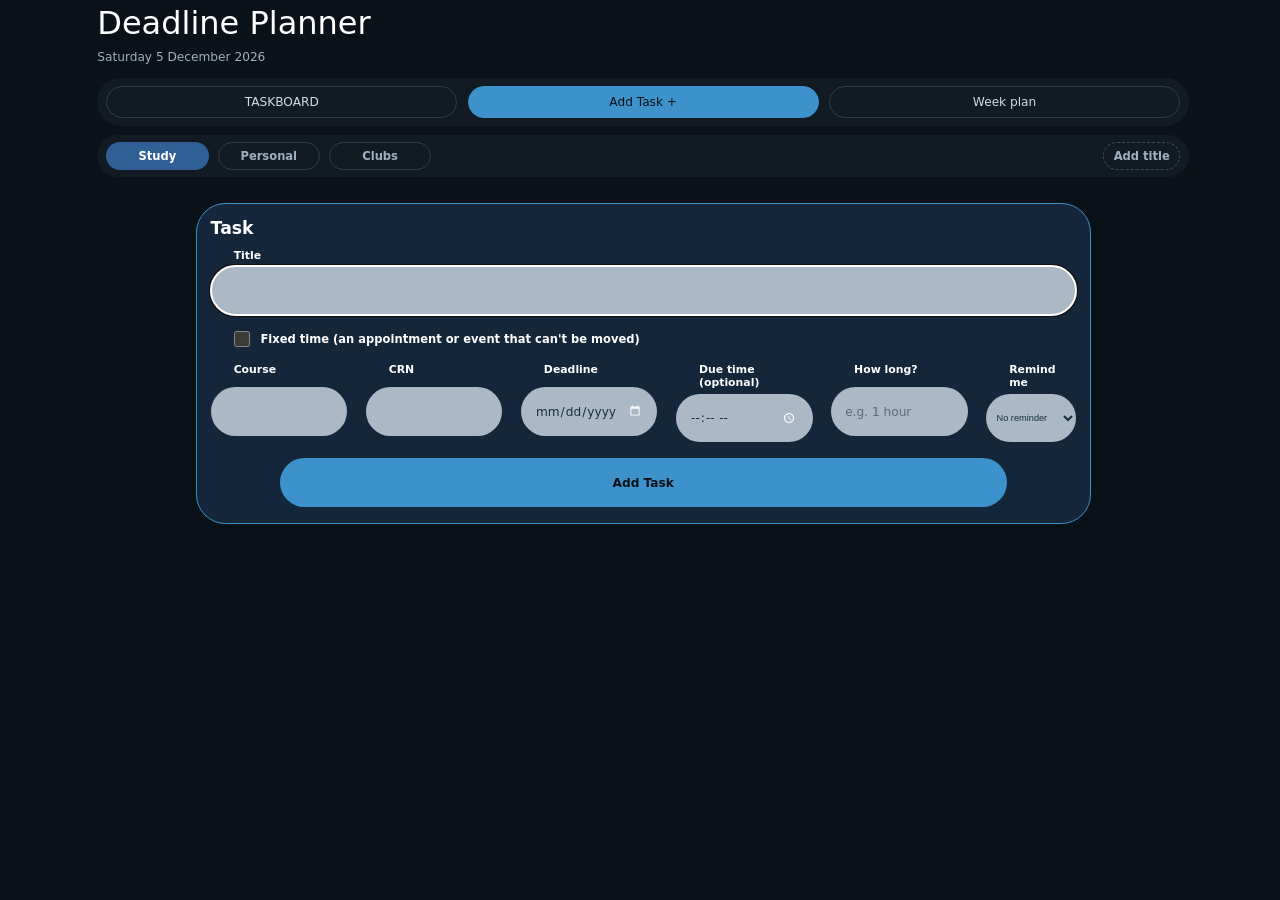
==== commit d7020230: "Add files via upload" ====
--- a/AddTask.html
+++ b/AddTask.html
@@ -5,14 +5,14 @@
     <meta name="viewport" content="width=device-width, initial-scale=1.0">
     <meta name="theme-color" content="#040f0f">
     <title>Add a task | Deadline Planner</title>
-    <link rel="stylesheet" href="Study.css?v=11">
+    <link rel="stylesheet" href="Study.css?v=9">
 </head>
 <body>
     <div class="planner-canvas planner-canvas--flow">
         <div class="planner-content">
             <header class="planner-header">
                 <div class="title-row">
-                    <h1>Ahead</h1>
+                    <h1>Deadline Planner</h1>
                     <div class="status-dots" role="img" aria-label="Task status colors">
                         <span class="status-dot status-dot--green"></span>
                         <span class="status-dot status-dot--blue"></span>
--- a/Study.css
+++ b/Study.css
@@ -1625,17 +1625,3 @@
         border-radius: 0.8cqw;
     }
 }
-
-/* ==========================================================================
-   Taskboard page: end where the content ends (no empty band below the columns).
-   The fixed-ratio canvas made the page taller than its content.
-   ========================================================================== */
-.planner-canvas--board {
-    aspect-ratio: auto;
-    min-height: 0;
-    overflow: visible;
-}
-
-.planner-canvas--board .planner-content {
-    padding-bottom: 3cqw;
-}
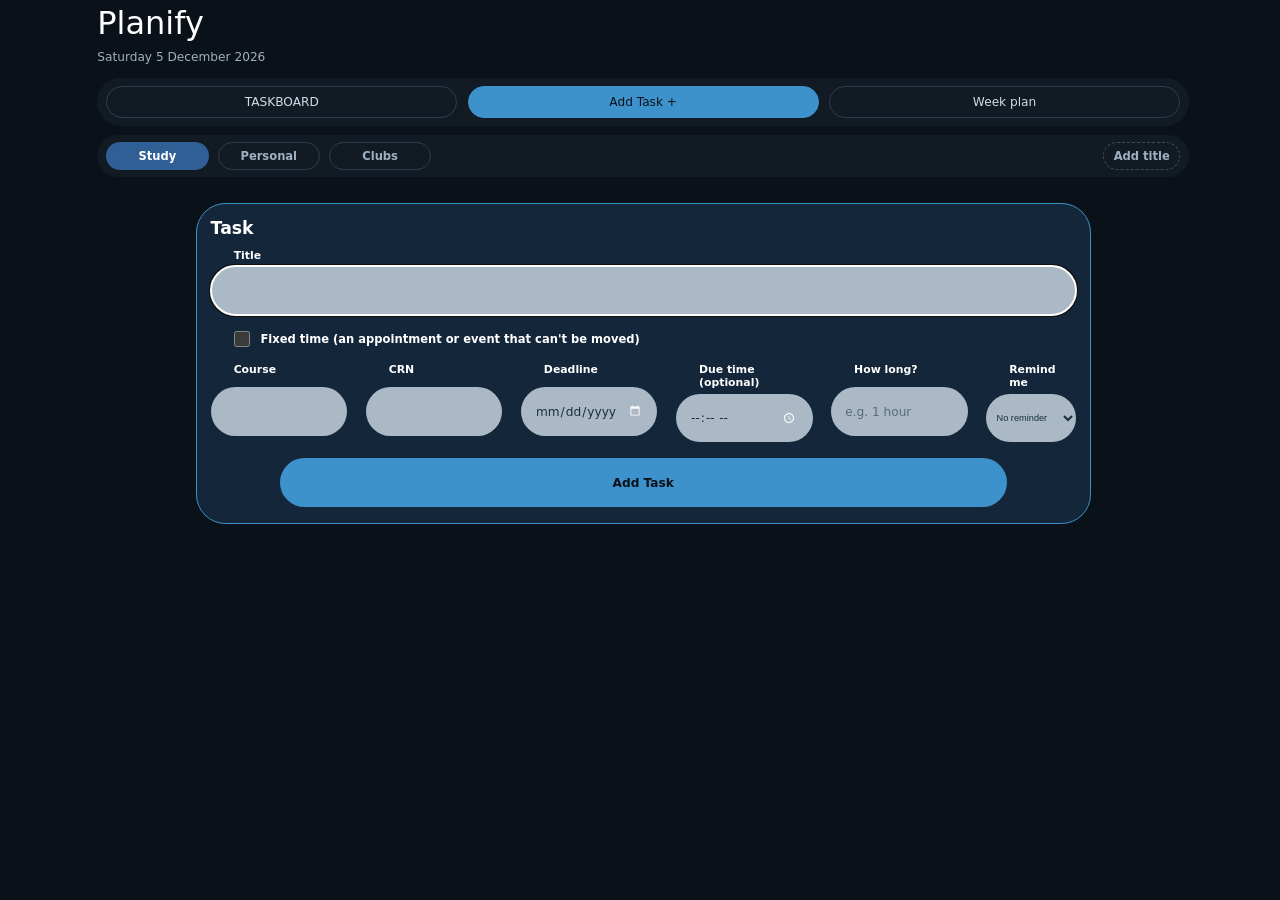
==== commit 37ae2205: "Update AddTask.html" ====
--- a/AddTask.html
+++ b/AddTask.html
@@ -12,7 +12,7 @@
         <div class="planner-content">
             <header class="planner-header">
                 <div class="title-row">
-                    <h1>Deadline Planner</h1>
+                    <h1>Planify</h1>
                     <div class="status-dots" role="img" aria-label="Task status colors">
                         <span class="status-dot status-dot--green"></span>
                         <span class="status-dot status-dot--blue"></span>
